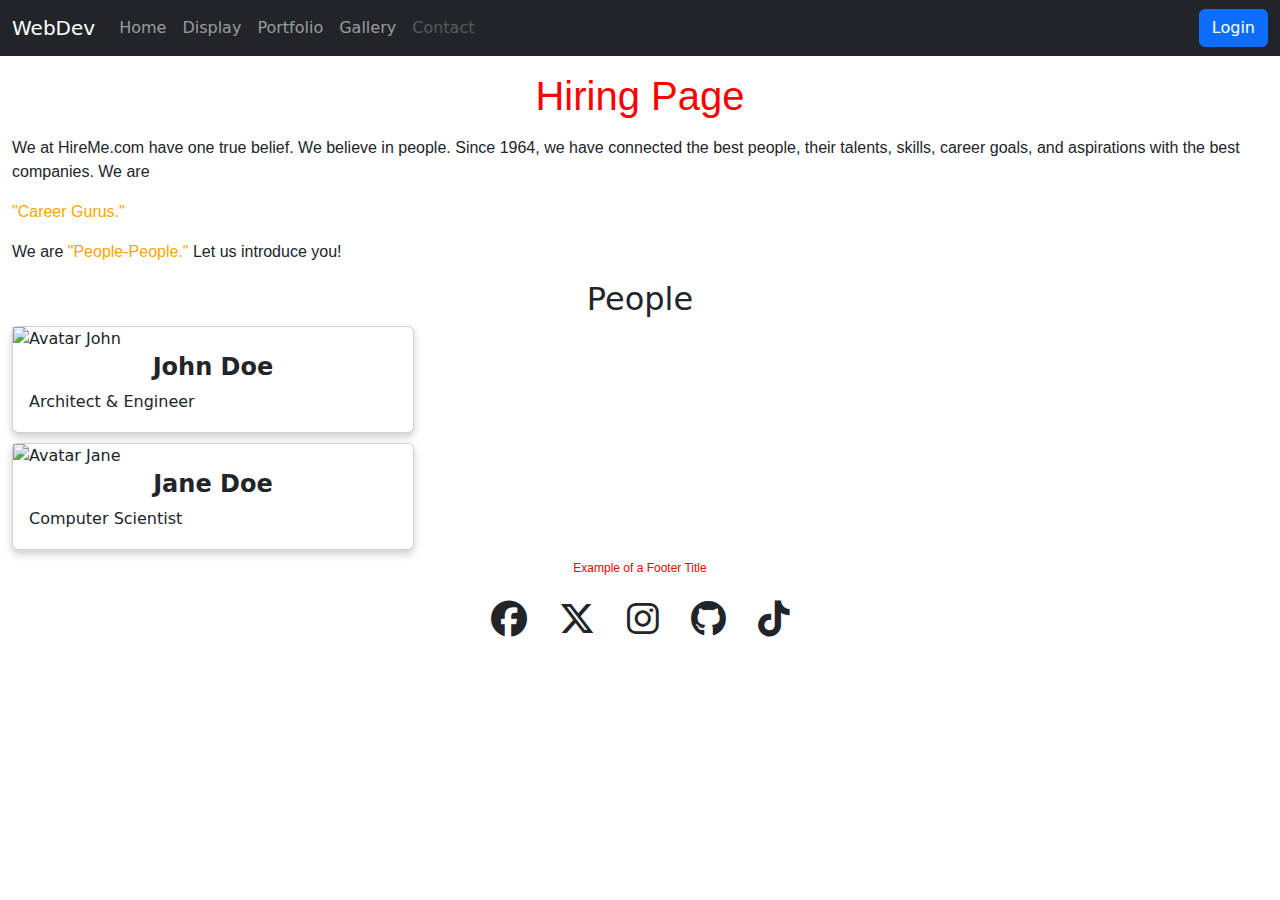
==== Version 1/Justin/display.html @ 28d3fb4b ".." ====
<!DOCTYPE html>
<html lang="en">
<!--Version 4.0
        Name:
        Date Completed:
    -->

<head>

    <title>Web Development Candidates</title>

    <!-- Meta -->
    <meta charset="utf-8">
    <meta http-equiv="X-UA-Compatible" content="IE=edge">
    <meta name="viewport" content="width=device-width, initial-scale=1, shrink-to-fit=no">
    <meta name="description" content="SHS WebDev Version 4.0 - Gallery">

    <!-- CSS -->
    <!-- Bootstrap -->
    <link rel="stylesheet" href="https://cdnjs.cloudflare.com/ajax/libs/bootstrap/5.3.2/css/bootstrap.css">
    <!-- Font Awesome -->
    <link rel="stylesheet" href="https://cdnjs.cloudflare.com/ajax/libs/font-awesome/6.5.1/css/all.min.css">
    <!-- Animate -->
    <link rel="stylesheet" href="https://cdnjs.cloudflare.com/ajax/libs/animate.css/4.1.1/animate.min.css">
    <!-- Custom -->
    <link rel="stylesheet" href="CSS/style.css">

    <!-- JavaScript -->
    <!-- These are needed to get the responsive menu to work -->
    <script src="https://cdnjs.cloudflare.com/ajax/libs/jquery/3.7.1/jquery.min.js"></script>
    <script src="https://cdnjs.cloudflare.com/ajax/libs/popper.js/2.11.8/umd/popper.min.js"></script>
    <script src="https://cdnjs.cloudflare.com/ajax/libs/bootstrap/5.3.2/js/bootstrap.bundle.min.js"></script>

    <!-- Custom styles for this template -->
    <style type="text/css">
        footer {
            font-size: 12px;
            text-align: center;
        }
        
        .card {
            box-shadow: 0 4px 8px 0 rgba(0, 0, 0, 0.2);
            transition: 0.3s;
            width: 32%;
            margin-bottom: .6em;
        }
        
        .card:hover {
            box-shadow: 0 8px 16px 0 rgba(0, 0, 0, 0.2);
        }
        
        .nameplate {
            padding: 2px 16px;
        }
        
        .paragraph {
            font-family: Arial, Helvetica, sans-serif;
        }
        
        .orange {
            color: orange;
        }
    </style>
</head>

<body>
    <!---------------------------------- Begin the nav-bar ------------->
    <nav class="navbar navbar-expand-md navbar-dark bg-dark">
        <div class="container-fluid">
            <a href="http://shakonet.isd720.com" class="navbar-brand">WebDev</a>
            <button class="navbar-toggler" type="button" data-bs-toggle="collapse" data-bs-target="#collapsibleNavbar">
                <span class="navbar-toggler-icon"></span>
            </button>

            <div class="collapse navbar-collapse" id="collapsibleNavbar">
                <ul class="navbar-nav me-auto">
                    <!--↓↓↓↓↓↓↓↓↓↓↓↓↓↓↓↓↓↓↓↓↓↓ Edit These Items in your NavBar ↓↓↓↓↓↓↓↓↓↓↓↓↓↓↓-->
                    <li class="nav-item">
                        <a href="index.html" class="nav-link">Home</a>
                    </li>
                    <li class="nav-item">
                        <a href="#" class="nav-link">Display</a>
                    </li>
                    <li class="nav-item">
                        <a href="portfolio.html" class="nav-link">Portfolio</a>
                    </li>
                    <li class="nav-item">
                        <a href="gallery.html" class="nav-link">Gallery</a>
                    </li>
                    <li class="nav-item">
                        <a href="mailto:sample@gmail.com?Subject=Hello" class="nav-link disabled" tabindex="-1">Contact</a>
                    </li>
                    <!--↑↑↑↑↑↑↑↑↑↑↑↑↑↑↑↑↑↑↑↑↑↑↑ Edit These Items in your NavBar ↑↑↑↑↑↑↑↑↑↑↑↑↑↑-->
                </ul>
                <form class="d-flex">
                    <button class="btn btn-primary" type="button">Login</button>
                </form>
            </div>
        </div>
    </nav>
    <!---------------------------------- End the nav-bar ------------------------------------->

    <main class="container-fluid mt-3">
        <h1 class="text-left my-3 title" tabindex="0">Hiring Page</h1>
        <!-- Edit this line for the title of your page -->

        <!--↓↓↓↓↓↓↓↓↓↓↓↓↓↓↓↓↓↓↓↓↓↓ Put your content below this line ↓↓↓↓↓↓↓↓↓↓↓↓↓↓↓↓↓↓↓↓↓↓-->
        <div class="paragraph">
            <p>We at HireMe.com have one true belief. We believe in people. Since 1964, we have connected the best people, their talents, skills, career goals, and aspirations with the best companies. We are
                <p class="orange">"Career Gurus."</p> We are <span class="orange">"People-People."</span> Let us introduce you!
            </p>
        </div>

        <h2>People</h2>

        <div class="card">
            <img src="https://github.com/rmainhar/SHS_WebDevelopment/blob/master/Version4.0/user00/images/img_avatar.png?raw=true" alt="Avatar John" style="width:100%;">
            <div class="nameplate">
                <h4><b>John Doe</b></h4>
                <p>Architect & Engineer</p>
            </div>
        </div>
        <div class="card">
            <img src="https://github.com/rmainhar/SHS_WebDevelopment/blob/master/Version4.0/user00/images/img_avatar2.png?raw=true" alt="Avatar Jane">
            <div class="nameplate">
                <h4><b>Jane Doe</b></h4>
                <p>Computer Scientist</p>
            </div>
        </div>
        <div class="card" style="display: none;">
            <img src="https://github.com/rmainhar/SHS_WebDevelopment/blob/master/Version4.0/user00/images/img_avatar3.png?raw=true" alt="Avatar Linux" style="width:100%;">
            <div class="nameplate">
                <h4><b>Sir Linux Penguin</b></h4>
                <p>Senior Computer Network Architect</p>
            </div>
        </div>
        <!--↑↑↑↑↑↑↑↑↑↑↑↑↑↑↑↑↑↑↑↑↑↑ Make sure all your content is above this line ↑↑↑↑↑↑↑↑↑-->
    </main>

    <!---------------------------------- Begin the footer ------------->
    <footer>
        <span class="title">Example of a Footer Title</span>
        <div class="container py-4" id="footerTable">
            <ul class="list-unstyled d-flex justify-content-center">
                <li class="mx-3">
                    <i class="fa-brands fa-facebook fa-3x" aria-hidden="true"></i>
                </li>
                <li class="mx-3">
                    <i class="fa-brands fa-x-twitter fa-3x" aria-hidden="true"></i>
                </li>
                <li class="mx-3">
                    <i class="fa-brands fa-instagram fa-3x" aria-hidden="true"></i>
                </li>
                <li class="mx-3">
                    <i class="fa-brands fa-github fa-3x" aria-hidden="true"></i>
                </li>
                <li class="mx-3">
                    <i class="fa-brands fa-tiktok fa-3x" aria-hidden="true"></i>
                </li>
            </ul>
        </div>
    </footer>
    <!---------------------------------- End the footer ------------->
</body>

</html>
---- Version 1/Justin/CSS/style.css ----
.button {
	background-color: #4CAF50;
	border: none;
	color: white;
	padding: 20px;
	text-align: center;
	text-decoration: none;
	display: inline-block;
	font-size: 16px;
	margin: 4px 2px;
	cursor: pointer;
}

.button1 {
	border-radius: 8px;
}

.button2 {
	border-radius: 30%;
}

.red {
	background-color: #ff0000;
}

td{
	padding:20px;
}

table{
	margin-left: auto;
	margin-right: auto;
}

h1, h2, h3, h4, h5, h6{
	text-align:center;
}

.insert_button {
	box-shadow:inset 0px 0px 15px 3px #23395e;
	background:linear-gradient(to bottom, #2e466e 5%, #415989 100%);
	background-color:#2e466e;
	border-radius:17px;
	border:1px solid #1f2f47;
	display:inline-block;
	cursor:pointer;
	color:#ffffff;
	font-family:Arial;
	font-size:15px;
	padding:32px 76px;
	text-decoration:none;
	text-shadow:0px 1px 0px #263666;
}
.insert_button:hover {
	background:linear-gradient(to bottom, #415989 5%, #2e466e 100%);
	background-color:#415989;
}
.insert_button:active {
	position:relative;
	top:1px;
}

.red-black_button {
	box-shadow: 3px 4px 0px 0px #8a2a21;
	background-color:#000000;
	border-radius:18px;
	border:1px solid #d02718;
	display:inline-block;
	cursor:pointer;
	color:#ff0000;
	font-family:Arial;
	font-size:17px;
	padding:7px 25px;
	text-decoration:none;
	text-shadow:0px 1px 0px #810e05;
}
.red-black_button:hover {
	background-color:#540903;
}
.red-black_button:active {
	position:relative;
	top:1px;
}

.light-orange {
	box-shadow:inset 0px 1px 0px 0px #fce2c1;
	background:linear-gradient(to bottom, #ffc477 5%, #fb9e25 100%);
	background-color:#ffc477;
	border-radius:6px;
	border:1px solid #eeb44f;
	display:inline-block;
	cursor:pointer;
	color:#ffffff;
	font-family:Trebuchet MS;
	font-size:28px;
	font-weight:bold;
	padding:32px 4px;
	text-decoration:none;
	text-shadow:0px 1px 0px #cc9f52;
}
.light-orange:hover {
	background:linear-gradient(to bottom, #fb9e25 5%, #ffc477 100%);
	background-color:#fb9e25;
}
.light-orange:active {
	position:relative;
	top:1px;
}

.title{
    color: red;
    font-family: 'Trebuchet MS', sans-serif; 
  }
  
  .title-large {
    font-size: 2rem;
  }
  
  .title-small {
    font-size: .5rem;
  }
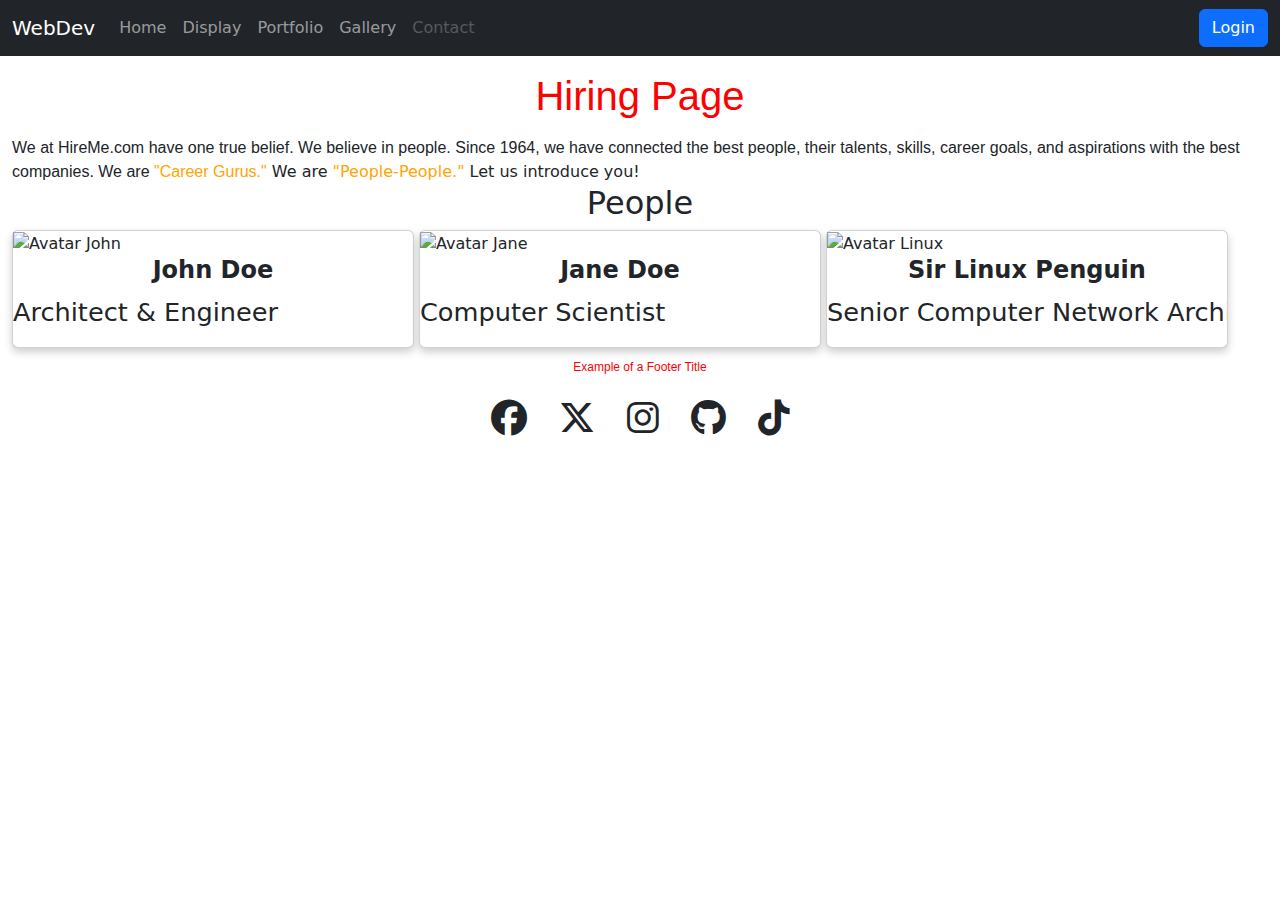
==== commit eea209de: "I don't even know" ====
--- a/Version 1/Justin/display.html
+++ b/Version 1/Justin/display.html
@@ -43,6 +43,15 @@
             transition: 0.3s;
             width: 32%;
             margin-bottom: .6em;
+            display: inline-block;
+            
+            
+        }
+        
+        .card img{
+
+            width:100%
+
         }
         
         .card:hover {
@@ -50,16 +59,22 @@
         }
         
         .nameplate {
-            padding: 2px 16px;
+            font-size: 2vw;
+            width: 100%;          
+            white-space: nowrap;   
+            overflow: hidden; 
+
         }
         
-        .paragraph {
+        .paragraph p {
             font-family: Arial, Helvetica, sans-serif;
+            display: inline;   
         }
         
         .orange {
             color: orange;
         }
+
     </style>
 </head>
 
@@ -112,9 +127,9 @@
         </div>
 
         <h2>People</h2>
-
+        
         <div class="card">
-            <img src="https://github.com/rmainhar/SHS_WebDevelopment/blob/master/Version4.0/user00/images/img_avatar.png?raw=true" alt="Avatar John" style="width:100%;">
+            <img src="https://github.com/rmainhar/SHS_WebDevelopment/blob/master/Version4.0/user00/images/img_avatar.png?raw=true" alt="Avatar John">
             <div class="nameplate">
                 <h4><b>John Doe</b></h4>
                 <p>Architect & Engineer</p>
@@ -127,8 +142,8 @@
                 <p>Computer Scientist</p>
             </div>
         </div>
-        <div class="card" style="display: none;">
-            <img src="https://github.com/rmainhar/SHS_WebDevelopment/blob/master/Version4.0/user00/images/img_avatar3.png?raw=true" alt="Avatar Linux" style="width:100%;">
+        <div class="card">
+            <img src="https://github.com/rmainhar/SHS_WebDevelopment/blob/master/Version4.0/user00/images/img_avatar3.png?raw=true" alt="Avatar Linux">
             <div class="nameplate">
                 <h4><b>Sir Linux Penguin</b></h4>
                 <p>Senior Computer Network Architect</p>
